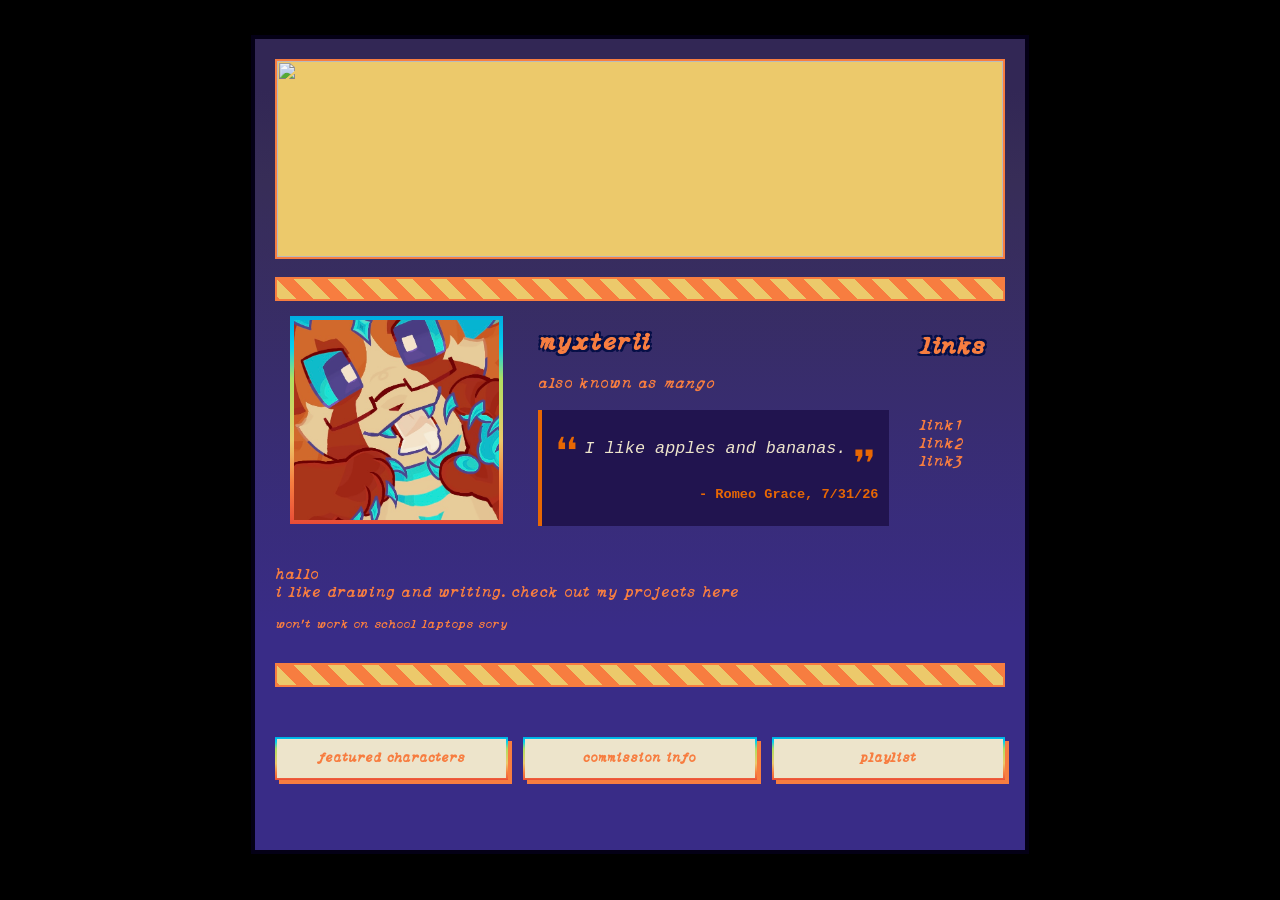
==== index.html @ 689e3bf0 "added validate.js plus modified index. prepping for my featured characters..! git add ." ====
<!DOCTYPE html>
<html lang="en">
	<head>
<title>myxterii</title>

<style>
.main {
  background-image: linear-gradient(to bottom, #342958 10%, #392F5A 20%, #3b2e8c 70%);
  color: #ff8243;
  border: 4px solid rgb(5, 0, 23);

  min-height: 500px;
  background-attachment: fixed;
  background-position: center;
  background-repeat: no-repeat;
  background-size: cover;

  /* this makes the gradient move with the viewer?!!!! not intended....but awesome....!!! 
  the effect im going for seems to require javascript knowledge. hell no!!!!!*/

  /* i had to put js in here for the buttons anyway. dude whatever*/

  height:auto;
  min-width:700px;
  min-height:500px;
  margin: 20px;
  padding: 20px;
  opacity: 97%;
}
@font-face {
    font-family: 'Oceanside';
    src: url('fonts/Oceanside Typewriter.ttf') format('truetype');
    font-weight: normal;
    font-style: normal;
}

/* .aboutme {
  display: flex;
  justify-content: flex-start;
} old about me section. i am
  switching to grids..! */

  .aboutme {
display: grid;
grid-template-areas:
"icons names text links";
grid-template-rows: auto 1fr;
grid-template-columns: 1fr 2fr 0.5frfr;
gap: 10px;
height: auto; /* i dont know how these work. but it looks okay right now.
so im not touching it. hope this doesnt cause any problems in the future*/
}
.aboutme div {
  padding: 10px;
}
.aboutme div.names {
  grid-area: names;
  text-align: left;
}
.aboutme div.icons {
  grid-area: icons;
  position: relative;
    border: 4px double transparent;
    border-image: linear-gradient(#02b2e8 0%,#03d8f9 15%,
    #b5e765 30%, #f4d06f 60%,
    #ff8243 80%,#f04f39 100%) 4; 
 /* i only vaguely understand how these gradients work. they look good so far 
 i'd like it to be like a box shadow on hover
 just now discovering normal box shadows can only be one color. sigh
 im goin gto try using "after" to fake a shadow*/
  margin: 15px;
  display: flex;
  flex-wrap: wrap;
  padding: 0 0px;
  object-fit: fill;
  object-position: center;
}

.aboutme div.icons:after{
content: "";
position: absolute;
top:-5px; left:-5px; right:-5px; bottom:-5px;
z-index: -1;;
background: linear-gradient(#02b2e8 0%,#03d8f9 15%,
    #b5e765 30%, #f4d06f 60%,
    #ff8243 80%,#f04f39 100%);
filter: blur(8px);
opacity: 0;
transition: opacity 0.3s ease;

}
.aboutme div.icons:hover:after{
opacity: 0.7;
}

.aboutme div.icons a{ /* adding a link to my imag messed it up so im putting this here*/
display: block;
width: 205px;
height: 200px;
}
.aboutme div.icons a img{ 
width: 100%;
height: 100%;
  object-fit: cover;
}

img {
  max-width: 100%;
  height: auto;
}
.aboutme div.text {
  grid-area: text;
}

.wiki-quote-container { /* adapted from toyhouse code */
    background-color: #231552; 
    border-left: 4px solid #f06b04;
    border-radius: 0px;
    position: relative;
    padding-top: 1.5rem;
}

.wiki-quote-text {
    color: #f5ecd2; 
    line-height: 1.6; 
    font-size: 1.05rem;
    font-style: italic;
    font-family: 'Courier New', Courier, monospace;
}

.wiki-quote-text::before {
    content: "❝ "; 
    color: #f06b04;
    font-size: 3rem; 
    font-family: 'Courier New', Courier, monospace;
    font-weight: bold;
    font-style: normal;
    line-height: 0;
    vertical-align: -1.2rem;
    margin-right: 0.2rem;
    display: inline-block;
}

.wiki-quote-text::after {
    content: " ❞"  ; 
    color: #f06b04  ;
    font-size: 3rem  ; 
    font-family: 'Courier New', Courier, monospace  ;
    font-weight: bold  ;
    font-style: normal  ;
    line-height: 0  ;
    vertical-align: -1.9rem  ; 
    margin-left: 0.2rem  ;
    display: inline-block  ;
}

.wiki-quote-author {
    color: #f06b04  ; 
    font-size: 0.85rem  ;
    font-weight: bold  ;
    text-align: right  ;
    margin-top: 0.5rem  ;
    font-family: 'Courier New', Courier, monospace  ;
}
/* --- quote box end --- */

p{
font-family:Oceanside;
color: #ff8243;
}
h1{font-size: 25px; 
    font-weight: bold;
    text-shadow: /* what this will do is basically give it a cool stroke*/
        -2px -2px 0 #07104a,  
         2px -2px 0 #07104a,
        -2px  2px 0 #07104a,
         2px  2px 0 #07104a,

         0px  0px 0px rgba(0,0,0,0.6); 
         /* ^im pretty sure this gives it a shadow. 
         which i dont want. 
         and ive tried to get rid of it 
         but it breaks everything above. 
         which i also dont want. 
         so i guess its staying for now*/
}
h2{font-size: 25px;
    color: #ff8243;
    font-weight: bold;
    text-shadow: 
        -2px -2px 0 #07104a,  
         2px -2px 0 #07104a,
        -2px  2px 0 #07104a,
         2px  2px 0 #07104a,

         0px  0px 0px rgba(0,0,0,0.6); 
}
h3{font-size: 25px;
    color: #ff8243;
    font-weight: bold;
    text-shadow: 
        -2px -2px 0 #07104a,  
         2px -2px 0 #07104a,
        -2px  2px 0 #07104a,
         2px  2px 0 #07104a,

         0px  0px 0px rgba(0,0,0,0.6); 
}
h4{font-size: 25px;
    color: #ff8243;
    font-weight: bold;
    text-shadow: 
        -2px -2px 0 #07104a,  
         2px -2px 0 #07104a,
        -2px  2px 0 #07104a,
         2px  2px 0 #07104a,

         0px  0px 0px rgba(0,0,0,0.6); 
}
h5{font-size: 25px;
    color: #ff8243;
    font-weight: bold;
    text-shadow: 
        -2px -2px 0 #07104a,  
         2px -2px 0 #07104a,
        -2px  2px 0 #07104a,
         2px  2px 0 #07104a,

         0px  0px 0px rgba(0,0,0,0.6); 
}
a{
  color:inherit;
  text-decoration: none;
}
a:hover{
  color:#f5ecd2;
}

a:visited {
  color:#f4d06f;
}

.buttons-row{
  display:flex;
  gap: 20px;
  align-items: flex-start;
}

body {
    background-color: black;
    background-image: url('https://i.pinimg.com/736x/87/b7/14/87b714e94631edb18c7d390d733c70d6.jpg'); /* this is the background foto */
    background-size: cover;
    background-position: center;
    background-repeat: no-repeat;
    background-attachment: scroll;
    font-family: 'Oceanside', 'Courier New', Courier, monospace;
    color: #0c2420; 
    margin: 0;
    padding: 15px;
    display: flex;
    justify-content: center;
}
.striped-divider {
    width: 100%;
    height: 24px; 
    border: 2px solid #ff8243;
    border-radius: 0; 
    box-sizing: border-box;
    background: repeating-linear-gradient(
        45deg,
        #ff8243,
        #ff8243, 12px,
        #f4d06f 12px,
        #f4d06f 24px
    );
    background-size: 34px 34px;
    animation: moveStripes 4.0s linear infinite; 
}

@keyframes moveStripes {
    from {
        background-position: 0 0;
    }
    to {
        background-position: 34px 0;
    }
} /*these are the stripes. end*/

.top-master-banner {
    width: 100%;
    height: 200px; 
    background-color: #f4d06f;
    border-radius: 0; 
    overflow: hidden;
    border: 2px solid #ff8243;
    box-sizing: border-box;
}

.top-master-banner img {
    width: 100%;
    height: 100%;
    object-fit: cover;
}/*big banner*/
</style>


	</head>
		<body>
	<div class="main" >
<!-- img banner here -->
 <div class="top-master-banner"><img src="images/banners/"></div><br>

<!-- striped divider -->
 <div class="striped-divider"></div>

 <div class="aboutme">
  <div class="icons"><a href="https://toyhou.se/40767817.tansy-tansygale"><img src="images/icons/tansytansy.jpeg" alt="tansytansy" width="205px" height="auto"></a></div>
  <div class="names"><h1>myxterii</h1>also known as <em>mango</em><br><br> <!-- "here" should not be permanently yellow. what? stop!!!
    update. so turns out this is only true when i check out the index file. the live viewer works how i expect it to-->
  
<div class="wiki-quote-container">
  <p class="wiki-quote-text">I like apples and bananas.</p>
  <p class="wiki-quote-author"><a href="https://toyhou.se/~world/254891.knf2/page/192863.romeo-grace">- Romeo Grace, 7/31/26<a></p>
</div>
  </div>

  <div class="text"><h2>links</h2><br> 
 <p>link1<br>link2<br>link3</p>
<img src=""></img> 
  
  </div>

 </div>
<p>hallo<br>i like drawing and writing. check out my projects <a href="https://toyhou.se/myxterii">here </a><p style="font-size: small;">won't work on school laptops sory</p><br>

  <div class="striped-divider"></div>

<!-- SCARY SCARY SCARY SCARY -->
<div class="dropdown-container">

  <div class="dropdown-item">
    <button class="tab-btn" onclick="toggleDropdown(0)">featured characters</button>
  </div>
  

  <div class="dropdown-item">
    <button class="tab-btn" onclick="toggleDropdown(1)">commission info</button>
  </div>
  
 
  <div class="dropdown-item">
    <button class="tab-btn" onclick="toggleDropdown(2)">playlist</button>
  </div>

<!-- these are the contents for the buttons -->
  <div id="dropdown-content-panel" class="content-panel">

    <div class="panel-content hidden">
      <h3>featured characters</h3>
      <p>things to add:<br>
        maybe: kylie<br>
        definitely: tansy-tansygale, K-7
        i want a different font for K-7's section maybe

<!-- im just going to start adding style tags where they are 
like near the relevant sections. this style tag is for the character pages and stuff -->
	<style>
		.characterpage{
		min-width: 200px;
		min-height: 200px;
		background-color: red;
		}	

	</style>
	<div class="characterpage">
		<div class="7txt">

		
		</div>

	</div>
      </p>
      <div style="height: 300px; background: #2f1d6b; margin-top: 10px; padding: 10px;">this is where they'll be






</div>
    </div>


    <div class="panel-content hidden">
      <h4>commission info</h4>
      <p>uuuuurgg AHH AHH AHH AHHsorry ill add mroe later</p>
      <div style="height: 300px; background: #2f1d6b; margin-top: 10px; padding: 10px;">SICK AND TIRED</div>
    </div>

    <div class="panel-content hidden">
      <h5>playlist</h5>
      <p>what do i want to add here.. umm media. and audio src whatevers</p>
      <div style="height: 300px; background: #2f1d6b; margin-top: 10px; padding: 10px;">flagpole sitta</div>
    </div>
  </div>
</div>


	</div> <!-- this is where main ends-->
<style>

.dropdown-container {
  position: relative;
  display: grid;
  grid-template-columns: repeat(3, 1fr);
  gap: 15px;
  width: 100%;
  max-width: 800px; 
  margin: 50px auto;
  font-family: Oceanside;
}

.tab-btn {
  width: 100%;
  padding: 12px 5px;
  background-color: #f5ecd2; 
  color: #ff8243;
  border: 2px solid #ff8243;
  border-image: linear-gradient(#02b2e8 0%,#03d8f9 15%,
    #b5e765 30%, #f4d06f 60%,
    #ff8243 80%,#f04f39 100%) 4; 
  font-weight: bold;
  font-family: 'Oceanside', 'Courier New', Courier, monospace;
  cursor: pointer;
  text-align: center;
  text-transform: lowercase;
  
  box-shadow: 4px 4px 0px 0px #ff8243; 
  transition: transform 0.1s ease, box-shadow 0.1s ease;
}

.tab-btn:active, .tab-btn.active {
  transform: translate(2px, 2px);
  box-shadow: 2px 2px 0px 0px #ff8243;
}

.content-panel {
  position: absolute;
  top: 100%;
  left: 0;
  grid-column: span 3; 
  width: 100%;
  box-sizing: border-box;
  
  margin-top: 8px; 
  

  max-height: 0px; 
  overflow-y: hidden;
  opacity: 0;
  padding: 0px 20px; 
  

  background-color: #231552; 
  color: #ff8243;
  border: 0px solid #ff8243;

  transition: max-height 0.3s cubic-bezier(0.4, 0, 0.2, 1), 
              opacity 0.2s ease, 
              padding 0.3s cubic-bezier(0.4, 0, 0.2, 1),
              box-shadow 0.2s ease;
}


.content-panel.open {
  max-height: 250px; 
  overflow-y: auto; 
  opacity: 1;
  padding: 20px;
  border: 3px solid #ff8243;
  border-image: linear-gradient(#f04f39 0%,#ff8243 15%,
    #f4976f 30%, #e7d465 60%,
    #f9e803 80%,#f8e008 100%) 4;
  box-shadow: 6px 6px 0px 0px #ff8243; 
}


.panel-content {
  width: 100%;
  opacity: 0;
  transition: opacity 0.2s ease;
}


.panel-content.active-content {
  display: block;
  opacity: 1;
}

.hidden {
  display: none;
}

.content-panel::-webkit-scrollbar {
  width: 15px;
}
.content-panel::-webkit-scrollbar-track {
  width: 1px;
  background: #170d37;
}
.content-panel::-webkit-scrollbar-thumb {
  
    background: repeating-linear-gradient(
        45deg,
        #ff8243,
        #ff8243, 12px,
        #f4d06f 12px,
        #f4d06f 24px
    );
    background-size: 34px 34px;
    animation: moveStripes 4.0s linear infinite;
  border: 3px solid #170d37; /* why isnt this animated..
  searched online and apparently mozilla firefox doesnt support scrollbar animations? :o(*/
}

</style>

  <script>
    //okay. use // for comments in javascript.
    //DONT touch anything here UNLESS ABSOLUTELY NECESSARY/. I donr kno what ANY of this do.
    //but it working. so it ok
// the stuff below were buttons i made 

function toggleDropdown(index) {
  const panel = document.getElementById('dropdown-content-panel');
  const contents = document.querySelectorAll('.panel-content');
  const buttons = document.querySelectorAll('.tab-btn');
  

  if (panel.classList.contains('open') && contents[index].classList.contains('active-content')) {
    panel.classList.remove('open');
    buttons[index].classList.remove('active');
    
  
    setTimeout(() => {
      contents[index].classList.add('hidden');
      contents[index].classList.remove('active-content');
    }, 200);
    return;
  }
  
  contents.forEach(content => {
    content.classList.add('hidden');
    content.classList.remove('active-content');
  });
  buttons.forEach(btn => btn.classList.remove('active'));
  
  contents[index].classList.remove('hidden');
  contents[index].classList.add('active-content');
  buttons[index].classList.add('active');
  
  panel.classList.add('open');
  
  panel.scrollTop = 0;
}

  </script>

  <script src="validate.js"></script>


		</body>
</html>
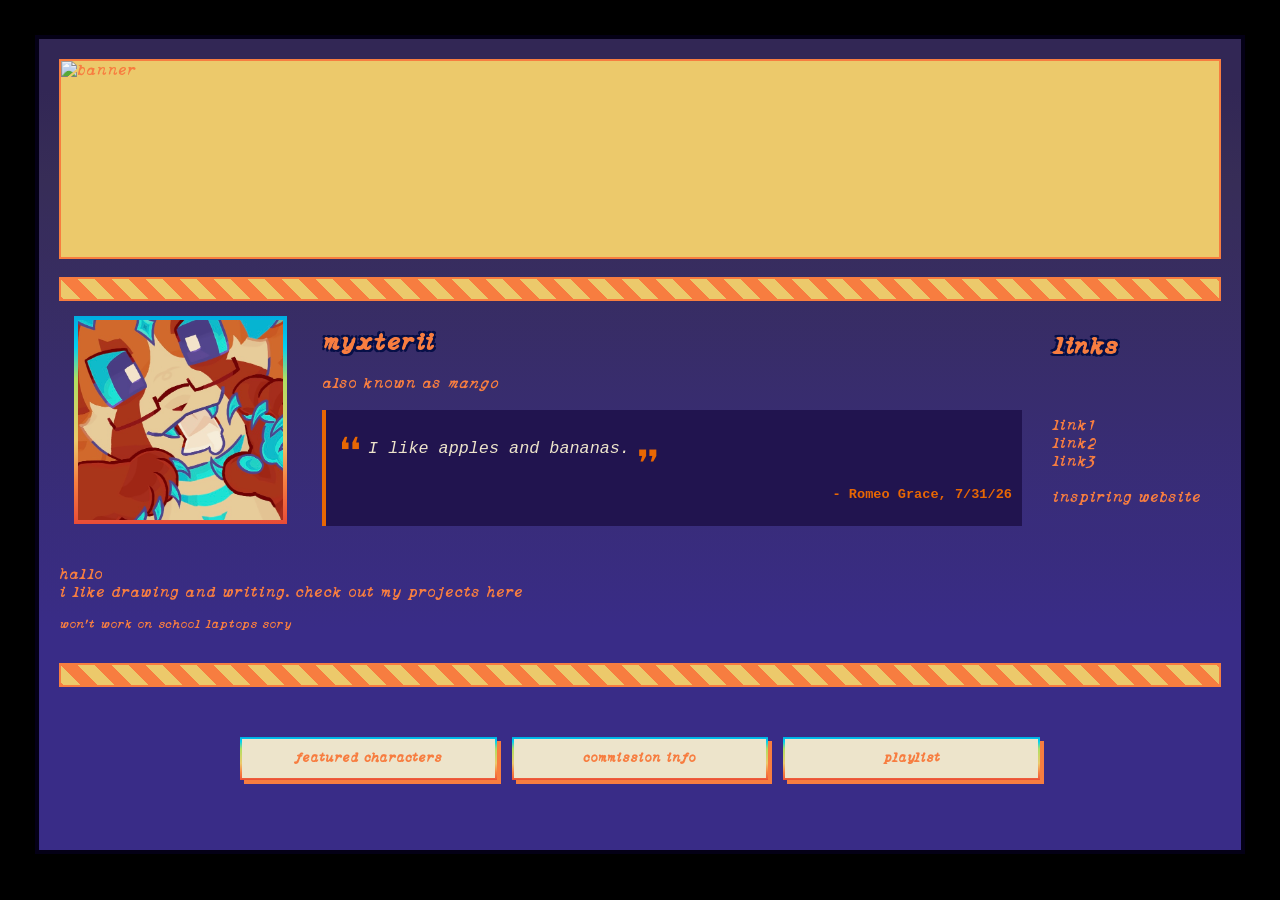
==== commit a9e34e8f: "Hi so turns out i didnt commit the changes i was supposed to last night. i validated my html/css and" ====
--- a/index.html
+++ b/index.html
@@ -45,7 +45,7 @@
 grid-template-areas:
 "icons names text links";
 grid-template-rows: auto 1fr;
-grid-template-columns: 1fr 2fr 0.5frfr;
+grid-template-columns: 1fr 3fr;
 gap: 10px;
 height: auto; /* i dont know how these work. but it looks okay right now.
 so im not touching it. hope this doesnt cause any problems in the future*/
@@ -301,113 +301,16 @@
     height: 100%;
     object-fit: cover;
 }/*big banner*/
-</style>
-
-
-	</head>
-		<body>
-	<div class="main" >
-<!-- img banner here -->
- <div class="top-master-banner"><img src="images/banners/"></div><br>
-
-<!-- striped divider -->
- <div class="striped-divider"></div>
-
- <div class="aboutme">
-  <div class="icons"><a href="https://toyhou.se/40767817.tansy-tansygale"><img src="images/icons/tansytansy.jpeg" alt="tansytansy" width="205px" height="auto"></a></div>
-  <div class="names"><h1>myxterii</h1>also known as <em>mango</em><br><br> <!-- "here" should not be permanently yellow. what? stop!!!
-    update. so turns out this is only true when i check out the index file. the live viewer works how i expect it to-->
-  
-<div class="wiki-quote-container">
-  <p class="wiki-quote-text">I like apples and bananas.</p>
-  <p class="wiki-quote-author"><a href="https://toyhou.se/~world/254891.knf2/page/192863.romeo-grace">- Romeo Grace, 7/31/26<a></p>
-</div>
-  </div>
-
-  <div class="text"><h2>links</h2><br> 
- <p>link1<br>link2<br>link3</p>
-<img src=""></img> 
-  
-  </div>
-
- </div>
-<p>hallo<br>i like drawing and writing. check out my projects <a href="https://toyhou.se/myxterii">here </a><p style="font-size: small;">won't work on school laptops sory</p><br>
-
-  <div class="striped-divider"></div>
-
-<!-- SCARY SCARY SCARY SCARY -->
-<div class="dropdown-container">
-
-  <div class="dropdown-item">
-    <button class="tab-btn" onclick="toggleDropdown(0)">featured characters</button>
-  </div>
-  
-
-  <div class="dropdown-item">
-    <button class="tab-btn" onclick="toggleDropdown(1)">commission info</button>
-  </div>
-  
- 
-  <div class="dropdown-item">
-    <button class="tab-btn" onclick="toggleDropdown(2)">playlist</button>
-  </div>
-
-<!-- these are the contents for the buttons -->
-  <div id="dropdown-content-panel" class="content-panel">
-
-    <div class="panel-content hidden">
-      <h3>featured characters</h3>
-      <p>things to add:<br>
-        maybe: kylie<br>
-        definitely: tansy-tansygale, K-7
-        i want a different font for K-7's section maybe
-
-<!-- im just going to start adding style tags where they are 
-like near the relevant sections. this style tag is for the character pages and stuff -->
-	<style>
+
+/* so turns out i just cant do that. which kind of sucks. whatever dude*/
+
 		.characterpage{
 		min-width: 200px;
 		min-height: 200px;
+    max-height: 80%;
+    max-width: 80%;
 		background-color: red;
 		}	
-
-	</style>
-	<div class="characterpage">
-		<div class="7txt">
-
-		
-		</div>
-
-	</div>
-      </p>
-      <div style="height: 300px; background: #2f1d6b; margin-top: 10px; padding: 10px;">this is where they'll be
-
-
-
-
-
-
-</div>
-    </div>
-
-
-    <div class="panel-content hidden">
-      <h4>commission info</h4>
-      <p>uuuuurgg AHH AHH AHH AHHsorry ill add mroe later</p>
-      <div style="height: 300px; background: #2f1d6b; margin-top: 10px; padding: 10px;">SICK AND TIRED</div>
-    </div>
-
-    <div class="panel-content hidden">
-      <h5>playlist</h5>
-      <p>what do i want to add here.. umm media. and audio src whatevers</p>
-      <div style="height: 300px; background: #2f1d6b; margin-top: 10px; padding: 10px;">flagpole sitta</div>
-    </div>
-  </div>
-</div>
-
-
-	</div> <!-- this is where main ends-->
-<style>
 
 .dropdown-container {
   position: relative;
@@ -525,6 +428,102 @@
 
 </style>
 
+
+	</head>
+		<body>
+	<div class="main" >
+<!-- img banner here -->
+ <div class="top-master-banner"><img src="images/banners/" alt="banner"></div><br>
+
+<!-- striped divider -->
+ <div class="striped-divider"></div>
+
+ <div class="aboutme">
+  <div class="icons"><a href="https://toyhou.se/40767817.tansy-tansygale"><img src="images/icons/tansytansy.jpeg" alt="tansytansy"></a></div>
+  <div class="names"><h1>myxterii</h1>also known as <em>mango</em><br><br> <!-- "here" should not be permanently yellow. what? stop!!!
+    update. so turns out this is only true when i check out the index file. the live viewer works how i expect it to-->
+  
+<div class="wiki-quote-container">
+  <p class="wiki-quote-text">I like apples and bananas.</p>
+  <p class="wiki-quote-author"><a href="https://toyhou.se/~world/254891.knf2/page/192863.romeo-grace">- Romeo Grace, 7/31/26</a></p>
+</div>
+  </div>
+
+  <div class="text"><h2>links</h2><br> 
+ <p>
+  link1<br>
+  link2<br>
+  link3<br>
+  <a href="https://colortraks.net/"><br>inspiring website</a>
+</p>
+  
+  </div>
+
+ </div>
+<p>hallo<br>i like drawing and writing. check out my projects <a href="https://toyhou.se/myxterii">here </a><p style="font-size: small;">won't work on school laptops sory</p><br>
+
+  <div class="striped-divider"></div>
+
+<!-- SCARY SCARY SCARY SCARY -->
+<div class="dropdown-container">
+
+  <div class="dropdown-item">
+    <button class="tab-btn" onclick="toggleDropdown(0)">featured characters</button>
+  </div>
+  
+
+  <div class="dropdown-item">
+    <button class="tab-btn" onclick="toggleDropdown(1)">commission info</button>
+  </div>
+  
+ 
+  <div class="dropdown-item">
+    <button class="tab-btn" onclick="toggleDropdown(2)">playlist</button>
+  </div>
+
+<!-- these are the contents for the buttons -->
+  <div id="dropdown-content-panel" class="content-panel">
+
+    <div class="panel-content hidden">
+      <h3>featured characters</h3>
+      <p>things to add:<br>
+        maybe: kylie<br>
+        definitely: tansy-tansygale, K-7
+        i want a different font for K-7's section maybe</p>
+
+	
+      <div style="height: 300px; background: #2f1d6b; margin-top: 10px; padding: 10px;">this is where they'll be
+
+<div class="characterpage">
+		<div class="7txt">
+
+		
+		</div>
+
+	</div>
+
+
+</div>
+    </div>
+
+
+    <div class="panel-content hidden">
+      <h4>commission info</h4>
+      <p>uuuuurgg AHH AHH AHH AHHsorry ill add mroe later</p>
+      <div style="height: 300px; background: #2f1d6b; margin-top: 10px; padding: 10px;">SICK AND TIRED</div>
+    </div>
+
+    <div class="panel-content hidden">
+      <h5>playlist</h5>
+      <p>what do i want to add here.. umm media. and audio src whatevers</p>
+      <div style="height: 300px; background: #2f1d6b; margin-top: 10px; padding: 10px;">flagpole sitta</div>
+    </div>
+  </div>
+</div>
+
+
+	</div> <!-- this is where main ends-->
+
   <script>
     //okay. use // for comments in javascript.
     //DONT touch anything here UNLESS ABSOLUTELY NECESSARY/. I donr kno what ANY of this do.
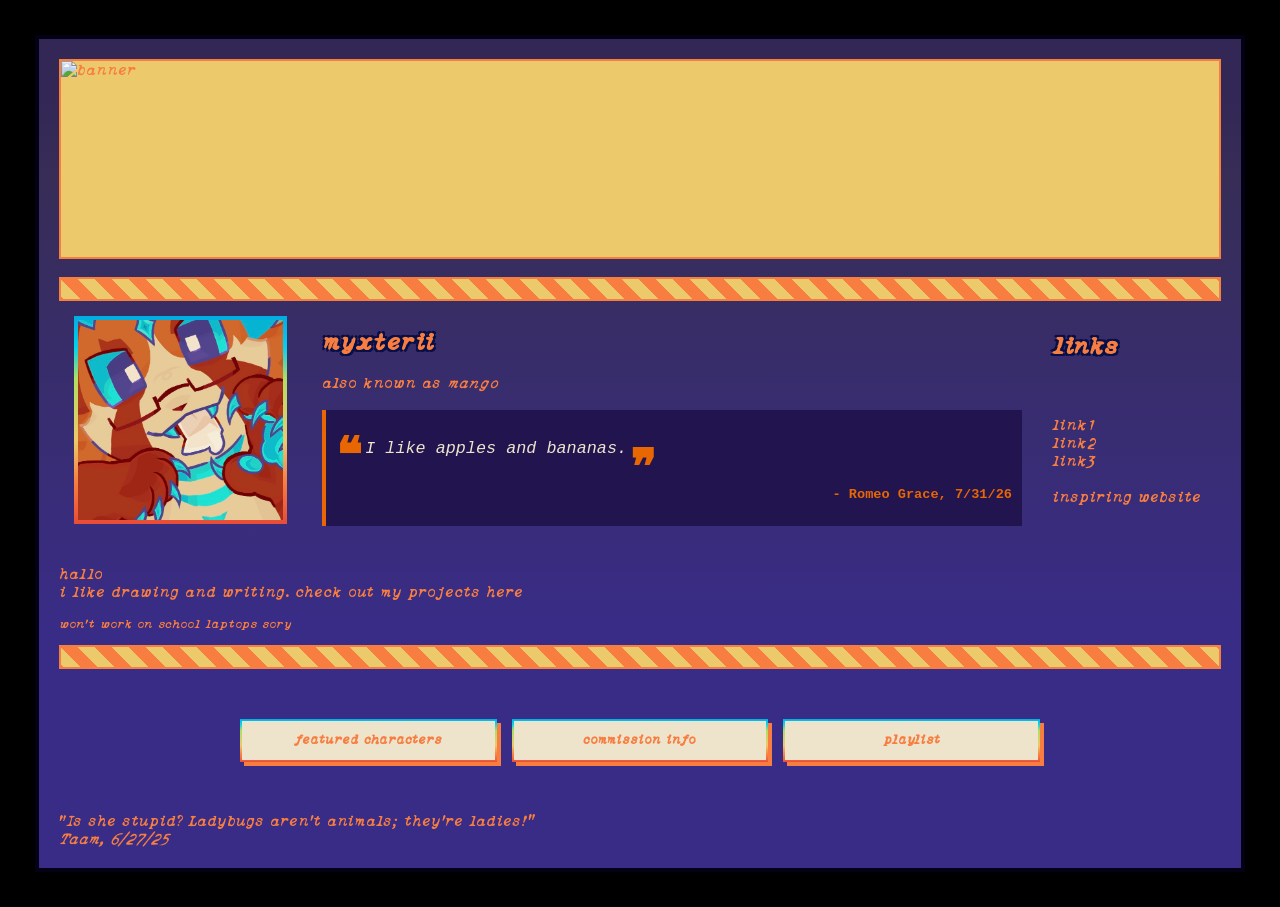
==== commit 1d4eaeba: "added proper quote with relevant tags. i did NOT know that was an option..." ====
--- a/index.html
+++ b/index.html
@@ -460,11 +460,12 @@
   </div>
 
  </div>
-<p>hallo<br>i like drawing and writing. check out my projects <a href="https://toyhou.se/myxterii">here </a><p style="font-size: small;">won't work on school laptops sory</p><br>
+<p>hallo<br>i like drawing and writing. check out my projects <a href="https://toyhou.se/myxterii">here </a><p style="font-size: small;">won't work on school laptops sory</p>
 
   <div class="striped-divider"></div>
 
 <!-- SCARY SCARY SCARY SCARY -->
+
 <div class="dropdown-container">
 
   <div class="dropdown-item">
@@ -521,6 +522,7 @@
   </div>
 </div>
 
+<q>Is she stupid? Ladybugs aren't animals; they're ladies!</q><br><cite>Taam, 6/27/25</cite>
 
 	</div> <!-- this is where main ends-->
 
@@ -567,6 +569,5 @@
 
   <script src="validate.js"></script>
 
-
 		</body>
 </html>
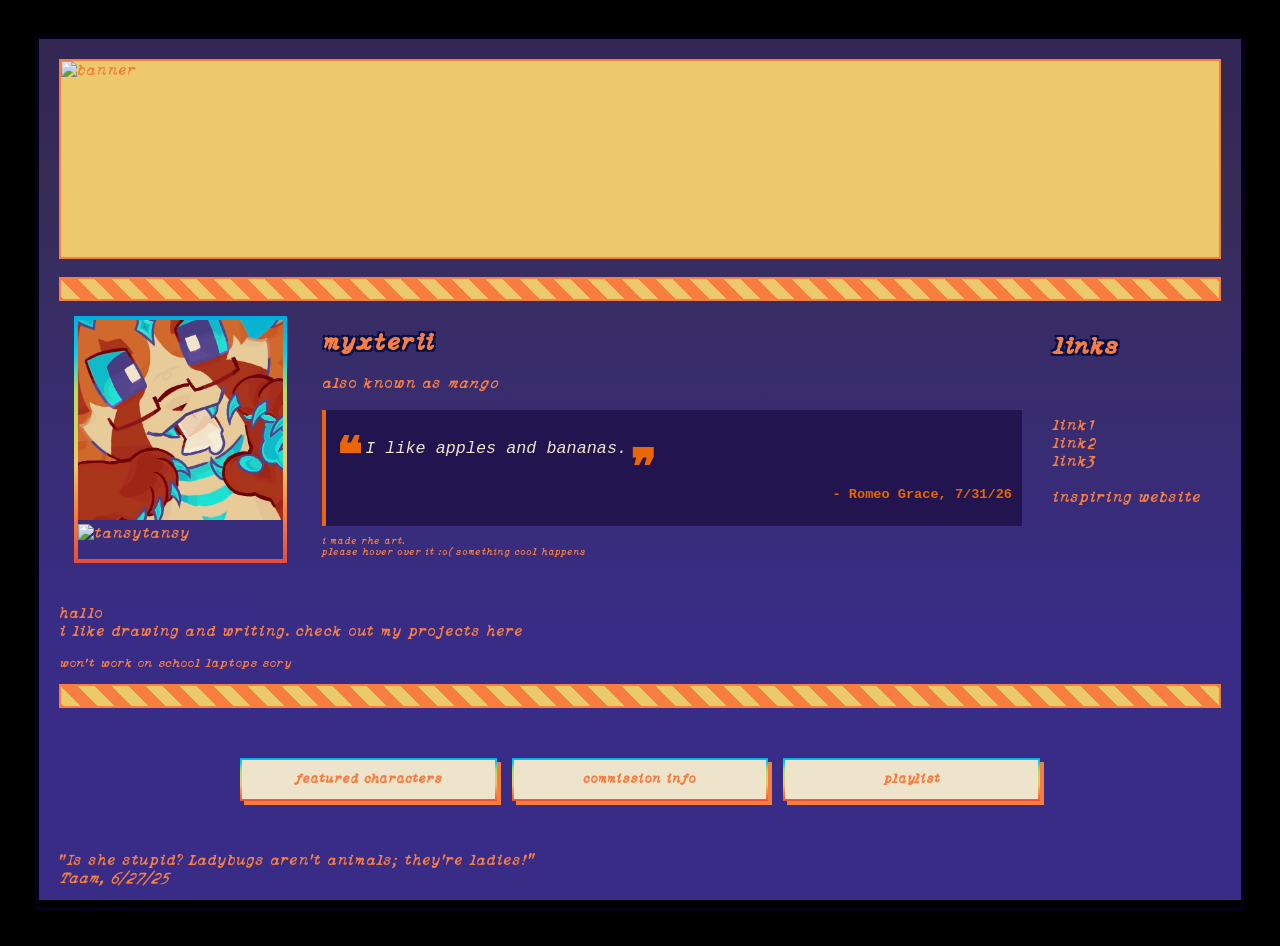
==== commit f0c026bf: "mkdir projects, mkdir recipes, vim index.html. added minimal html" ====
--- a/index.html
+++ b/index.html
@@ -5,7 +5,8 @@
 
 <style>
 .main {
-  background-image: linear-gradient(to bottom, #342958 10%, #392F5A 20%, #3b2e8c 70%);
+  background-image: linear-gradient(to bottom,
+#342958 10%, #392F5A 20%, #3b2e8c 70%);
   color: #ff8243;
   border: 4px solid rgb(5, 0, 23);
 
@@ -425,6 +426,12 @@
   border: 3px solid #170d37; /* why isnt this animated..
   searched online and apparently mozilla firefox doesnt support scrollbar animations? :o(*/
 }
+.validation{
+  position:fixed;
+  bottom: 0;
+  left:0;
+  right:0;
+}
 
 </style>
 
@@ -439,14 +446,30 @@
  <div class="striped-divider"></div>
 
  <div class="aboutme">
-  <div class="icons"><a href="https://toyhou.se/40767817.tansy-tansygale"><img src="images/icons/tansytansy.jpeg" alt="tansytansy"></a></div>
+  <div class="icons">
+      <a href="https://toyhou.se/40767817.tansy-tansygale">
+          <img src="images/icons/tansytansy.jpeg" alt="tansytansy">
+
+          <img
+  src="tansytansygale.jpeg"
+  srcset="tansytansy2.jpeg 320w,
+          tansytansy3.jpeg 640w,
+          tansytansy4.jpeg 1024w"
+  sizes="(max-width: 600px) 100vw, 800px"
+  alt="tansytansy">
+
+      </a>
+  </div>
   <div class="names"><h1>myxterii</h1>also known as <em>mango</em><br><br> <!-- "here" should not be permanently yellow. what? stop!!!
     update. so turns out this is only true when i check out the index file. the live viewer works how i expect it to-->
-  
 <div class="wiki-quote-container">
   <p class="wiki-quote-text">I like apples and bananas.</p>
-  <p class="wiki-quote-author"><a href="https://toyhou.se/~world/254891.knf2/page/192863.romeo-grace">- Romeo Grace, 7/31/26</a></p>
+  <p class="wiki-quote-author">
+  <a href="https://toyhou.se/~world/254891.knf2/page/192863.romeo-grace">
+      - Romeo Grace, 7/31/26</a></p>
 </div>
+
+        <p style="font-size: 10px;">i made rhe art.<br>please hover over it :o( something cool happens</p>
   </div>
 
   <div class="text"><h2>links</h2><br> 
@@ -566,8 +589,8 @@
 }
 
   </script>
-
-  <script src="validate.js"></script>
-
+            <div class="validation">
+        <script src="validate.js"></script>
+        </div>
 		</body>
 </html>
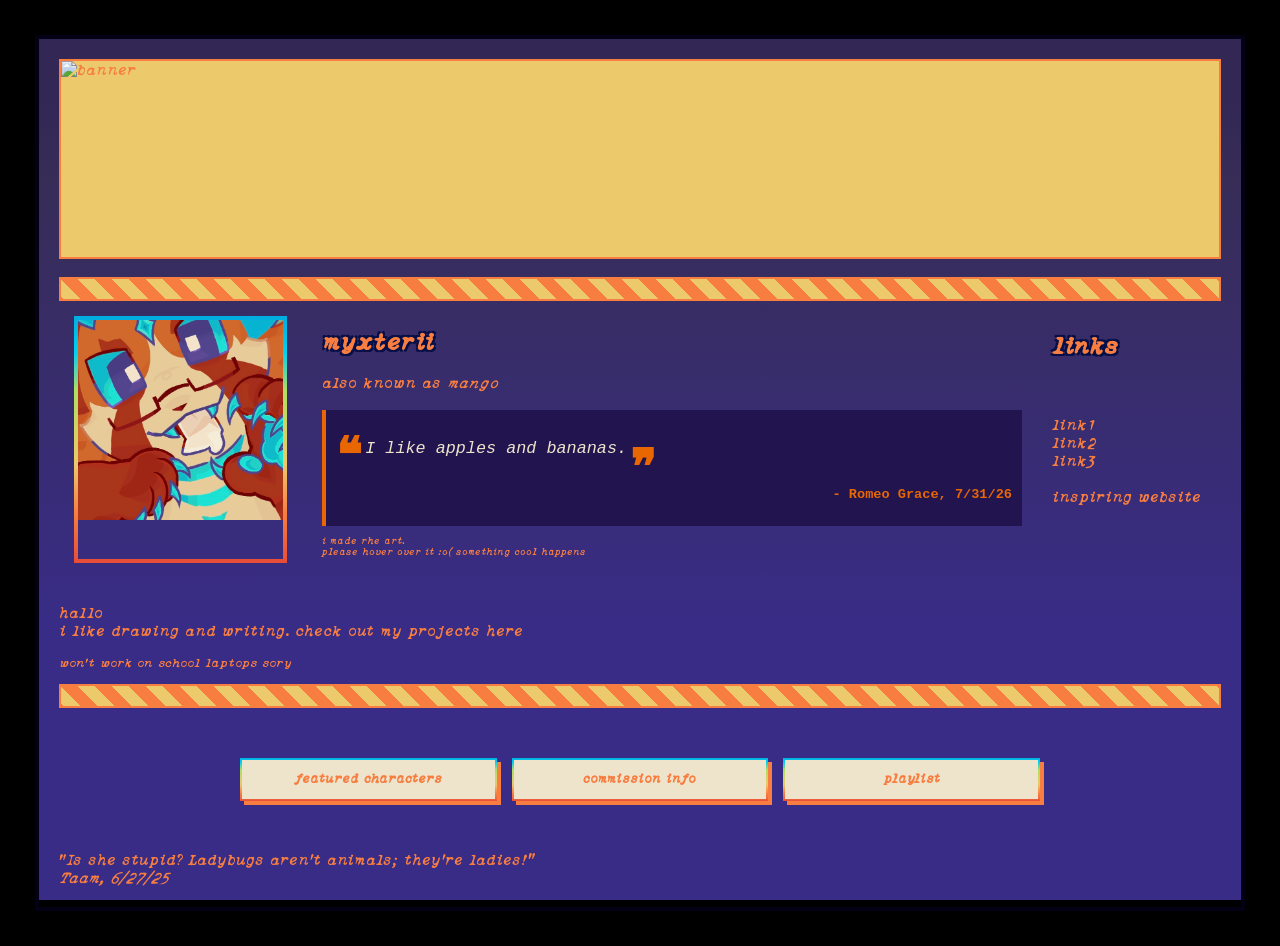
==== commit de1f518b: "making changes to index.html" ====
--- a/index.html
+++ b/index.html
@@ -2,6 +2,7 @@
 <html lang="en">
 	<head>
 <title>myxterii</title>
+<link rel="icon" href="/favicon.ico" type="image/x-icon">
 
 <style>
 .main {
@@ -588,6 +589,8 @@
   panel.scrollTop = 0;
 }
 
+
+
   </script>
             <div class="validation">
         <script src="validate.js"></script>
